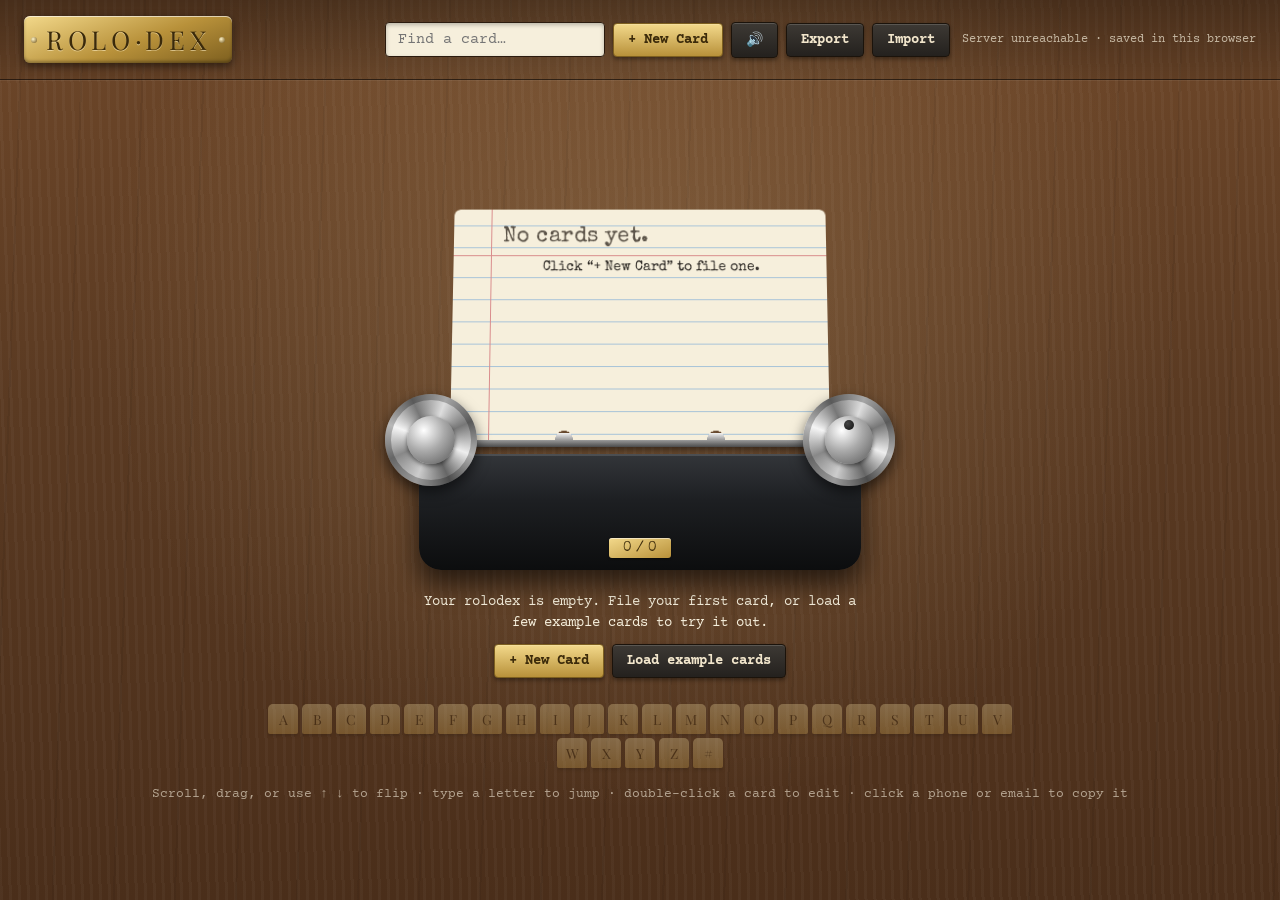
==== vintage-rolodex/index.html @ ea4f6815 "Bring vintage frontend into the repo and fix the readiness workflow - Copy vintage-rolodex/ into the" ====
<!doctype html>
<html lang="en">
<head>
  <meta charset="utf-8">
  <meta name="viewport" content="width=device-width, initial-scale=1">
  <title>Desk Rolodex</title>
  <link rel="preconnect" href="https://fonts.googleapis.com">
  <link rel="preconnect" href="https://fonts.gstatic.com" crossorigin>
  <link href="https://fonts.googleapis.com/css2?family=Special+Elite&family=Courier+Prime:wght@400;700&family=Playfair+Display:wght@700&display=swap" rel="stylesheet">
  <link rel="stylesheet" href="styles.css">
</head>
<body>
  <header class="toolbar">
    <div class="brass-plate"><span>ROLO</span>·<span>DEX</span></div>
    <div class="tools">
      <label class="search">
        <span class="sr">Search</span>
        <input id="search" type="search" placeholder="Find a card…" autocomplete="off">
      </label>
      <button id="btn-new" class="btn primary" title="New card (N)">+ New Card</button>
      <button id="btn-sound" class="btn" title="Toggle click sound" aria-pressed="true">🔊</button>
      <button id="btn-export" class="btn" title="Export contacts as JSON">Export</button>
      <label class="btn" title="Import contacts from JSON">Import<input id="file-import" type="file" accept=".json,application/json" hidden></label>
      <span class="status" id="status"></span>
    </div>
  </header>

  <main class="desk">
    <div class="device">
      <div class="rod"></div>
      <div class="wheel left"><div class="hub"></div></div>
      <div class="stage" id="stage" tabindex="-1" aria-label="Rolodex cards. Use arrow keys to flip.">
        <div class="drum" id="drum"></div>
      </div>
      <div class="wheel right" id="knob" title="Drag to spin"><div class="hub"><div class="grip"></div></div></div>
      <div class="base"><div class="counter" id="counter">0 / 0</div></div>
    </div>

    <div class="empty-actions" id="empty-actions" hidden>
      <p>Your rolodex is empty. File your first card, or load a few example cards to try it out.</p>
      <div class="row">
        <button type="button" id="btn-first" class="btn primary">+ New Card</button>
        <button type="button" id="btn-examples" class="btn">Load example cards</button>
      </div>
    </div>

    <nav class="tabs" id="tabs" aria-label="Jump to letter"></nav>

    <p class="hint">Scroll, drag, or use ↑ ↓ to flip · type a letter to jump · double-click a card to edit · click a phone or email to copy it</p>
  </main>

  <dialog id="editor" class="editor">
    <form method="dialog" id="editor-form" class="index-card form-card">
      <div class="card-head">
        <h2 id="editor-title">New Card</h2>
        <label class="star-toggle"><input type="checkbox" name="starred"><span>★</span></label>
      </div>
      <div class="grid">
        <label>First name<input name="first" autocomplete="off"></label>
        <label>Last name<input name="last" autocomplete="off"></label>
        <label>Company<input name="company" autocomplete="off"></label>
        <label>Title<input name="title" autocomplete="off"></label>
        <label>Phone<input name="phone" type="tel" autocomplete="off"></label>
        <label>Email<input name="email" type="email" autocomplete="off"></label>
        <label class="wide">Address<input name="address" autocomplete="off"></label>
        <label class="wide">Notes<textarea name="notes" rows="3"></textarea></label>
      </div>
      <p class="form-error" id="form-error" role="alert"></p>
      <div class="actions">
        <button type="button" id="btn-delete" class="btn danger">Tear Up</button>
        <span class="spacer"></span>
        <button type="button" id="btn-cancel" class="btn">Cancel</button>
        <button type="submit" id="btn-save" class="btn primary">File It</button>
      </div>
    </form>
  </dialog>

  <div class="toast" id="toast" role="status" hidden></div>

  <script src="app.js"></script>
</body>
</html>
---- vintage-rolodex/styles.css ----
:root {
  --wood-1: #5a3a22;
  --wood-2: #6e4729;
  --wood-3: #4a2e1a;
  --paper: #f6efdc;
  --paper-edge: #e7dcc0;
  --rule: #a9c4d8;
  --margin: #d98c8c;
  --ink: #2a2622;
  --ink-soft: #5b5348;
  --brass-1: #f3d98b;
  --brass-2: #b8913a;
  --brass-3: #7d5f1f;
  --chrome-1: #f2f2f2;
  --chrome-2: #9a9a9a;
  --chrome-3: #4d4d4d;
  --enamel: #1d1f22;
  --red: #a8322a;

  color-scheme: dark; /* one committed look: a dark walnut desk in either theme */
  --card-w: 380px;
  --card-h: 228px;
}

* { box-sizing: border-box; }
[hidden] { display: none !important; }

html, body { height: 100%; }

body {
  margin: 0;
  color: var(--ink);
  font-family: "Courier Prime", "Courier New", monospace;
  background-color: var(--wood-1);
  background-image:
    radial-gradient(ellipse at 50% 35%, rgba(255, 220, 160, 0.18), transparent 60%),
    repeating-linear-gradient(92deg, transparent 0 22px, rgba(0,0,0,0.06) 22px 24px, transparent 24px 61px),
    repeating-linear-gradient(88deg, rgba(255,255,255,0.03) 0 3px, transparent 3px 9px),
    linear-gradient(180deg, var(--wood-2), var(--wood-1) 45%, var(--wood-3));
  overflow-x: hidden;
}

.sr { position: absolute; width: 1px; height: 1px; overflow: hidden; clip: rect(0 0 0 0); }

/* ---------- Toolbar ---------- */
.toolbar {
  display: flex;
  flex-wrap: wrap;
  gap: 12px 20px;
  align-items: center;
  justify-content: space-between;
  padding: 16px 24px;
  background: linear-gradient(180deg, rgba(0,0,0,0.35), rgba(0,0,0,0.1));
  border-bottom: 1px solid rgba(0,0,0,0.4);
  box-shadow: 0 1px 0 rgba(255,255,255,0.06);
}

.brass-plate {
  font-family: "Playfair Display", Georgia, serif;
  font-size: 26px;
  letter-spacing: 0.18em;
  color: #3b2a0a;
  padding: 6px 22px;
  border-radius: 6px;
  background: linear-gradient(160deg, var(--brass-1), var(--brass-2) 55%, var(--brass-3));
  box-shadow: inset 0 1px 0 rgba(255,255,255,0.6), inset 0 -2px 3px rgba(0,0,0,0.3), 0 3px 8px rgba(0,0,0,0.5);
  text-shadow: 0 1px 0 rgba(255,240,200,0.6);
  position: relative;
}
.brass-plate::before, .brass-plate::after {
  content: "";
  position: absolute; top: 50%;
  width: 6px; height: 6px; margin-top: -3px;
  border-radius: 50%;
  background: radial-gradient(circle at 35% 35%, #fff4c8, #6b4f15);
}
.brass-plate::before { left: 7px; }
.brass-plate::after { right: 7px; }

.tools { display: flex; flex-wrap: wrap; gap: 8px; align-items: center; }

.search input {
  font: inherit;
  font-size: 15px;
  width: 220px;
  padding: 8px 12px;
  border: 1px solid #2b1b0e;
  border-radius: 4px;
  background: var(--paper);
  color: var(--ink);
  box-shadow: inset 0 2px 4px rgba(0,0,0,0.25);
}

.btn {
  font: inherit;
  font-size: 14px;
  font-weight: 700;
  cursor: pointer;
  padding: 8px 14px;
  border-radius: 4px;
  border: 1px solid #1b130b;
  color: #f2e6cc;
  background: linear-gradient(180deg, #3d3934, #24211e);
  box-shadow: inset 0 1px 0 rgba(255,255,255,0.15), 0 2px 4px rgba(0,0,0,0.4);
  transition: transform 0.08s ease;
  user-select: none;
}
.btn:hover { filter: brightness(1.15); }
.btn:active { transform: translateY(1px); box-shadow: inset 0 1px 3px rgba(0,0,0,0.5); }
.btn.primary {
  color: #3b2a0a;
  background: linear-gradient(180deg, var(--brass-1), var(--brass-2));
  border-color: var(--brass-3);
}
.btn.danger {
  color: #fff0ec;
  background: linear-gradient(180deg, #c0473e, #85251f);
  border-color: #5b1712;
}
.btn:focus-visible, .search input:focus-visible { outline: 2px solid var(--brass-1); outline-offset: 2px; }

/* ---------- Desk / device ---------- */
.desk {
  display: flex;
  flex-direction: column;
  align-items: center;
  padding: 20px 16px 40px;
}

/* Everything hangs off one horizontal axis: the rod the cards are clipped to. */
.device {
  --axis-y: 340px;
  position: relative;
  width: calc(var(--card-w) + 130px);
  max-width: 100%;
  height: 470px;
}

/* Clipped just below the rod, so flipped cards drop out of sight behind the base. */
.stage {
  position: absolute;
  top: 0;
  height: calc(var(--axis-y) + 14px);
  overflow: hidden;
  left: 50%;
  width: var(--card-w);
  margin-left: calc(var(--card-w) / -2);
  perspective: 950px;
  perspective-origin: 50% -10%;
  cursor: grab;
  touch-action: none;
  outline: none;
  z-index: 2;
}
.stage.dragging { cursor: grabbing; }


.rod {
  position: absolute;
  z-index: 1;
  left: 40px; right: 40px;
  top: calc(var(--axis-y) - 7px);
  height: 14px;
  border-radius: 7px;
  background: linear-gradient(180deg, var(--chrome-1), var(--chrome-2) 50%, var(--chrome-3));
  box-shadow: 0 3px 6px rgba(0,0,0,0.5);
}

.drum {
  position: absolute;
  inset: 0;
  transform-style: preserve-3d;
}

/* The two chrome side wheels */
.wheel {
  position: absolute;
  top: calc(var(--axis-y) - 46px);
  width: 92px; height: 92px;
  border-radius: 50%;
  background: conic-gradient(from 20deg, #ddd, #777, #eee, #666, #ccc, #888, #f5f5f5, #777, #ddd);
  box-shadow: inset 0 0 0 6px rgba(0,0,0,0.25), 0 6px 14px rgba(0,0,0,0.6);
  z-index: 3;
}
.wheel.left { left: 0; }
.wheel.right { right: 0; cursor: grab; touch-action: none; }
.wheel .hub {
  position: absolute; inset: 22px;
  border-radius: 50%;
  background: radial-gradient(circle at 35% 30%, #fff, #aaa 45%, #555);
  box-shadow: 0 2px 4px rgba(0,0,0,0.5);
}
.wheel .grip {
  position: absolute;
  left: 50%; top: 4px;
  width: 10px; height: 10px; margin-left: -5px;
  border-radius: 50%;
  background: radial-gradient(circle at 35% 35%, #444, #111);
}

.base {
  position: absolute;
  left: 34px; right: 34px;
  top: calc(var(--axis-y) + 14px);
  bottom: 0;
  border-radius: 10px 10px 22px 22px;
  background: linear-gradient(180deg, #33363a, var(--enamel) 40%, #0c0d0e);
  box-shadow: inset 0 2px 0 rgba(255,255,255,0.12), 0 14px 26px rgba(0,0,0,0.6);
  z-index: 1;
  display: flex;
  align-items: flex-end;
  justify-content: center;
  padding-bottom: 12px;
}
.counter {
  font-family: "Special Elite", "Courier New", monospace;
  font-size: 14px;
  color: #3b2a0a;
  padding: 3px 14px;
  border-radius: 3px;
  background: linear-gradient(160deg, var(--brass-1), var(--brass-2));
  box-shadow: inset 0 1px 0 rgba(255,255,255,0.5), 0 1px 2px rgba(0,0,0,0.6);
  position: relative;
  z-index: 5;
}

/* ---------- Index cards ---------- */
.card {
  position: absolute;
  left: 0;
  top: calc(var(--axis-y) - var(--card-h));
  width: var(--card-w);
  height: var(--card-h);
  transform-origin: 50% 100%;
  transform-style: preserve-3d;
  will-change: transform;
}
.card > .index-card, .card > .back {
  backface-visibility: hidden;
  -webkit-backface-visibility: hidden;
}
.card > .back {
  position: absolute; inset: 0;
  border-radius: 6px;
  transform: rotateX(180deg);
  background: linear-gradient(180deg, #efe5cb, #d9cba7);
  box-shadow: inset 0 0 20px rgba(120, 90, 40, 0.25);
}
.card[hidden] { display: none; }

.index-card {
  position: relative;
  background-color: var(--paper);
  background-image:
    linear-gradient(90deg, transparent 38px, var(--margin) 38px 39px, transparent 39px),
    linear-gradient(180deg, transparent 0 46px, var(--margin) 46px 47px, transparent 47px),
    repeating-linear-gradient(180deg, transparent 0 21px, var(--rule) 21px 22px);
  background-position: 0 0, 0 0, 0 47px;
  border-radius: 6px;
  box-shadow: 0 1px 0 var(--paper-edge), 0 2px 6px rgba(0,0,0,0.35), inset 0 0 30px rgba(170, 140, 80, 0.15);
}

.card .index-card {
  width: 100%; height: 100%;
  padding: 10px 16px 0 50px;
  overflow: hidden;
  /* rolodex slots at the bottom */
  -webkit-mask: radial-gradient(circle 9px at 30% 100%, transparent 98%, #000) , radial-gradient(circle 9px at 70% 100%, transparent 98%, #000);
  -webkit-mask-composite: source-in;
  mask: radial-gradient(circle 9px at 30% 100%, transparent 98%, #000), radial-gradient(circle 9px at 70% 100%, transparent 98%, #000);
  mask-composite: intersect;
}

.card .shade {
  position: absolute; inset: 0;
  border-radius: 6px;
  background: #000;
  pointer-events: none;
  opacity: 0;
}

.card.front .index-card { box-shadow: 0 1px 0 var(--paper-edge), 0 10px 22px rgba(0,0,0,0.45); }

.card-letter {
  position: absolute;
  top: -1px; left: -1px;
  width: 30px; height: 46px;
  display: grid; place-items: center;
  font-family: "Playfair Display", Georgia, serif;
  font-size: 22px;
  color: var(--red);
}

.card-name {
  font-family: "Special Elite", "Courier New", monospace;
  font-size: 22px;
  line-height: 36px;
  height: 36px;
  white-space: nowrap;
  overflow: hidden;
  text-overflow: ellipsis;
  letter-spacing: 0.02em;
}
.card-name .last { text-transform: uppercase; }
.card-name .star { color: var(--red); margin-left: 6px; font-size: 18px; }

.card-lines {
  margin: 1px 0 0;
  padding: 0;
  list-style: none;
  font-family: "Special Elite", "Courier New", monospace;
  font-size: 14px;
  line-height: 22px;
  color: var(--ink);
}
.card-lines li {
  white-space: nowrap;
  overflow: hidden;
  text-overflow: ellipsis;
  height: 22px;
}
.card-lines .lbl {
  display: inline-block;
  width: 3.4em;
  color: var(--ink-soft);
  font-size: 12px;
}
.card-lines .note { font-style: italic; color: #3d3a5c; }

.card.empty .card-name { color: var(--ink-soft); }

/* Divider tabs that stick up on the letter's first card */
.card .tab {
  position: absolute;
  top: -20px;
  width: 44px; height: 22px;
  display: grid; place-items: center;
  font-family: "Playfair Display", Georgia, serif;
  font-size: 13px;
  color: #3b2a0a;
  border-radius: 6px 6px 0 0;
  background: linear-gradient(180deg, #e9c97a, #c79e45);
  box-shadow: 0 -1px 2px rgba(0,0,0,0.2);
}

/* ---------- A-Z tab strip ---------- */
.tabs {
  display: flex;
  flex-wrap: wrap;
  justify-content: center;
  gap: 4px;
  max-width: 760px;
  margin-top: 26px;
}
.tabs button {
  font-family: "Playfair Display", Georgia, serif;
  font-size: 14px;
  width: 30px; height: 30px;
  padding: 0;
  border: none;
  border-radius: 5px 5px 2px 2px;
  cursor: pointer;
  color: #3b2a0a;
  background: linear-gradient(180deg, #ecd69b, #c9a352);
  box-shadow: 0 2px 3px rgba(0,0,0,0.4);
}
.tabs button:disabled { opacity: 0.32; cursor: default; }
.tabs button.active { background: linear-gradient(180deg, #fff1c4, #e2b85a); transform: translateY(-3px); }
.tabs button:focus-visible { outline: 2px solid #fff1c4; outline-offset: 2px; }

.hint {
  margin-top: 18px;
  font-size: 13px;
  color: rgba(246, 239, 220, 0.6);
  text-align: center;
}

/* ---------- Editor dialog ---------- */
.editor {
  border: none;
  padding: 0;
  background: transparent;
  max-width: calc(100vw - 32px);
}
.editor::backdrop { background: rgba(20, 12, 5, 0.65); backdrop-filter: blur(2px); }

.form-card {
  width: 560px;
  max-width: 100%;
  padding: 10px 22px 18px 54px;
  background-position: 0 0, 0 0, 0 47px;
}
.card-head { display: flex; align-items: center; justify-content: space-between; height: 46px; }
.card-head h2 {
  margin: 0;
  font-family: "Special Elite", "Courier New", monospace;
  font-weight: normal;
  font-size: 22px;
}
.star-toggle { cursor: pointer; font-size: 24px; color: #bbb0a0; }
.star-toggle input { position: absolute; opacity: 0; }
.star-toggle input:checked + span { color: var(--red); }
.star-toggle input:focus-visible + span { outline: 2px solid var(--red); }

.grid {
  display: grid;
  grid-template-columns: 1fr 1fr;
  gap: 4px 16px;
  margin-top: 10px;
}
.grid label {
  display: flex;
  flex-direction: column;
  font-size: 11px;
  text-transform: uppercase;
  letter-spacing: 0.08em;
  color: var(--ink-soft);
}
.grid .wide { grid-column: 1 / -1; }
.grid input, .grid textarea {
  font-family: "Special Elite", "Courier New", monospace;
  font-size: 16px;
  color: var(--ink);
  background: transparent;
  border: none;
  border-bottom: 1px dashed rgba(42, 38, 34, 0.4);
  padding: 4px 2px;
  resize: vertical;
  text-transform: none;
  letter-spacing: normal;
}
.grid input:focus, .grid textarea:focus { outline: none; border-bottom: 2px solid var(--red); background: rgba(255,255,255,0.35); }

.form-error { min-height: 1.2em; margin: 8px 0 0; color: var(--red); font-size: 13px; }

.actions { display: flex; gap: 8px; margin-top: 8px; }
.actions .spacer { flex: 1; }

/* ---------- Status, empty state, toast ---------- */
.status {
  font-size: 12px;
  color: rgba(246, 239, 220, 0.7);
  padding-left: 4px;
}

.empty-actions {
  display: flex;
  flex-direction: column;
  align-items: center;
  gap: 10px;
  margin-top: 22px;
  max-width: 440px;
  text-align: center;
  color: var(--paper);
}
.empty-actions p { margin: 0; font-size: 14px; line-height: 1.5; }
.empty-actions .row { display: flex; flex-wrap: wrap; gap: 8px; justify-content: center; }

.card-lines .copy {
  border-bottom: 1px dotted rgba(42, 38, 34, 0.45);
}
.stage:not(.dragging) .card.front .copy { cursor: copy; }

.btn.danger.armed { background: linear-gradient(180deg, #e0574b, #a8322a); }

.toast {
  position: fixed;
  left: 50%;
  bottom: calc(24px + env(safe-area-inset-bottom, 0px));
  transform: translateX(-50%);
  max-width: calc(100vw - 32px);
  padding: 10px 16px;
  border-radius: 4px;
  font-size: 14px;
  color: var(--ink);
  background: var(--paper);
  box-shadow: 0 6px 18px rgba(0,0,0,0.5);
  z-index: 50;
}

/* ---------- Small screens ---------- */
@media (max-width: 560px) {
  :root { --card-w: 300px; --card-h: 196px; }
  .toolbar { padding: 12px 16px; }
  .tools { width: 100%; }
  .search { flex: 1 1 100%; }
  .search input { width: 100%; }
  .device { --axis-y: 300px; width: calc(var(--card-w) + 40px); height: 410px; }
  .wheel { top: calc(var(--axis-y) - 28px); width: 56px; height: 56px; }
  .wheel .hub { inset: 14px; }
  .wheel.left { left: -6px; }
  .wheel.right { right: -6px; }
  .base { left: 8px; right: 8px; }
  .card .index-card { padding-left: 44px; }
  .card-name { font-size: 18px; }
  .card-lines { font-size: 12.5px; }
  .grid { grid-template-columns: 1fr; }
  .form-card { padding-left: 46px; padding-right: 14px; }
  .hint { display: none; }
}

@media (prefers-reduced-motion: reduce) {
  .btn, .tabs button { transition: none; }
}
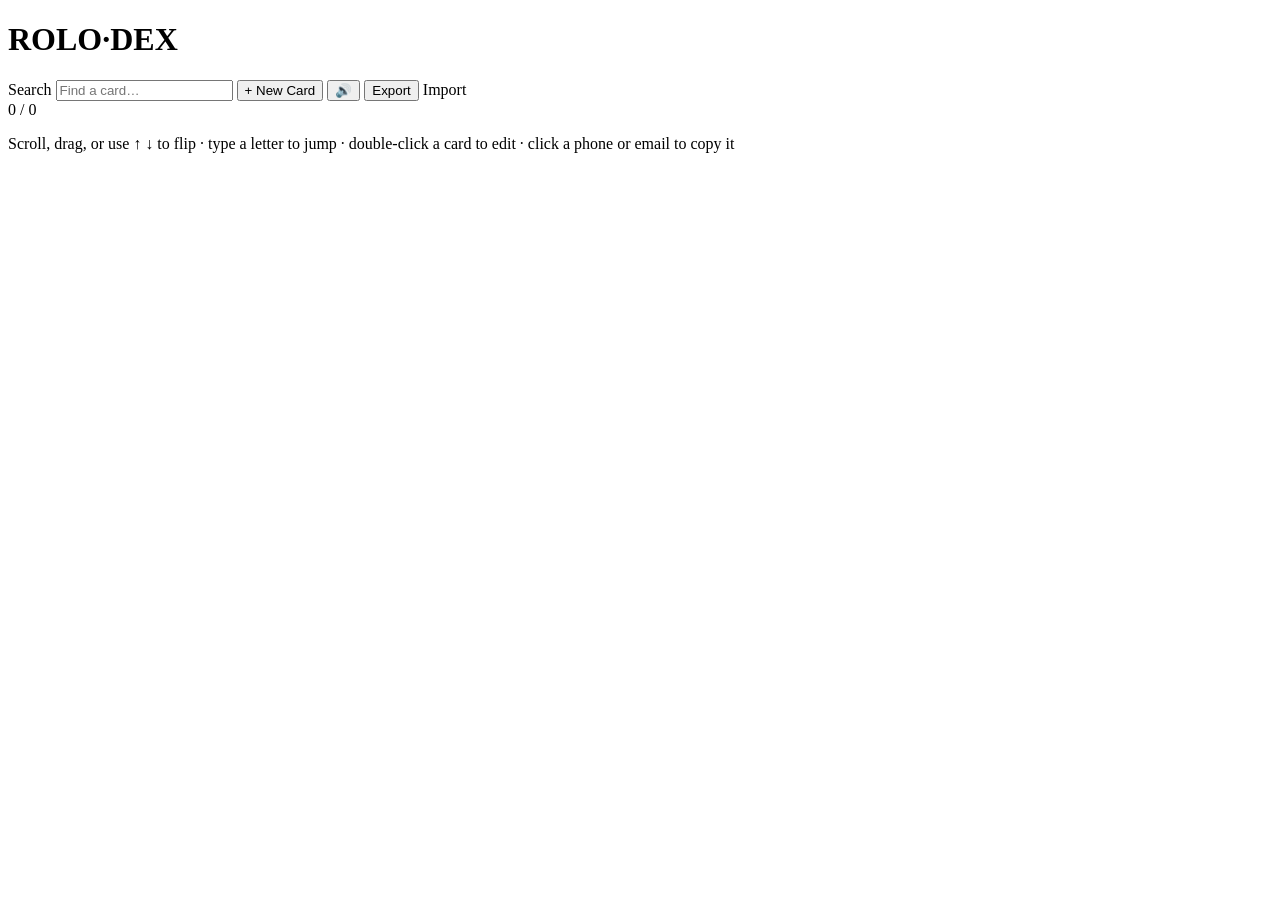
==== commit e2f98574: "Serve the vintage rolodex at the root URL - / now serves the vintage desk rolodex; its assets use /v" ====
--- a/vintage-rolodex/index.html
+++ b/vintage-rolodex/index.html
@@ -7,11 +7,11 @@
   <link rel="preconnect" href="https://fonts.googleapis.com">
   <link rel="preconnect" href="https://fonts.gstatic.com" crossorigin>
   <link href="https://fonts.googleapis.com/css2?family=Special+Elite&family=Courier+Prime:wght@400;700&family=Playfair+Display:wght@700&display=swap" rel="stylesheet">
-  <link rel="stylesheet" href="styles.css">
+  <link rel="stylesheet" href="/vintage/styles.css">
 </head>
 <body>
   <header class="toolbar">
-    <div class="brass-plate"><span>ROLO</span>·<span>DEX</span></div>
+    <h1 class="brass-plate"><span>ROLO</span>·<span>DEX</span></h1>
     <div class="tools">
       <label class="search">
         <span class="sr">Search</span>
@@ -77,6 +77,6 @@
 
   <div class="toast" id="toast" role="status" hidden></div>
 
-  <script src="app.js"></script>
+  <script src="/vintage/app.js"></script>
 </body>
 </html>
